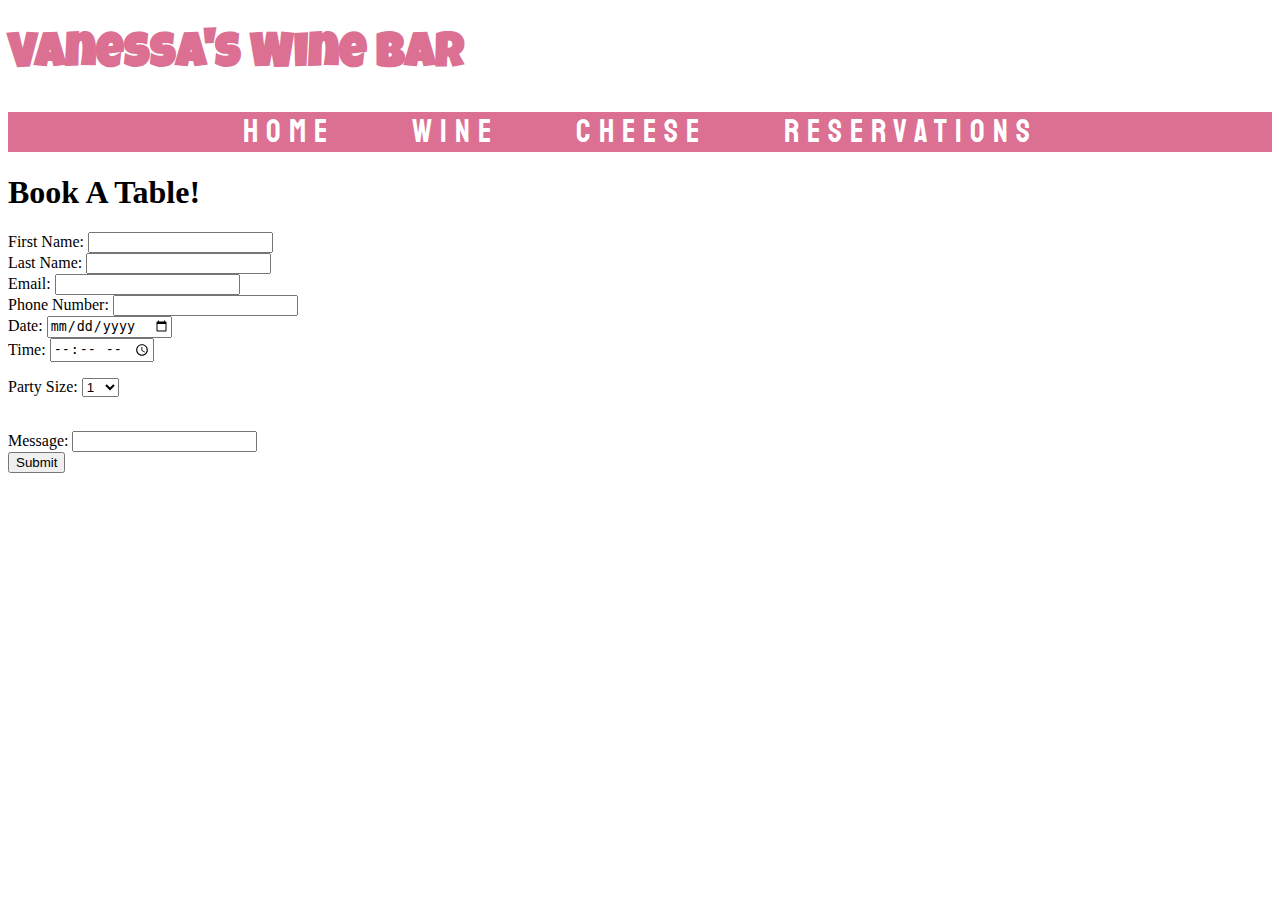
==== reserv.html @ 3e437421 "Add files via upload" ====
<!DOCTYPE html>
<html>
    <head>
        <title>Reservations</title>
        <link rel="stylesheet" href="winebar.css">
        <link rel="preconnect" href="https://fonts.gstatic.com">
    <link href="https://fonts.googleapis.com/css2?family=Luckiest+Guy&family=Staatliches&display=swap" rel="stylesheet">
    </head>
    <body>
        <h1 id="h1">Vanessa's Wine Bar</h1>
        <div class="topnav">
        <a href="project1HomePage.html">Home</a>
        <a href="winemenu.html">Wine</a>
        <a href="cheesemenu.html">Cheese</a>
        <a href="reserv.html">Reservations</a>
        </div>
        <h1 id="header">Book A Table!</h1>
       <div id="reservations">
        <form class ="form" action="#" method="post">
            <label class="label" for="firstName">First Name:</label>
            <input type="text" id="firstName" name="firstName" />
            </br>
            <label class="label" for="lastName">Last Name:</label>
            <input type="text" id="lastName" name="lastName" />
            </br>
            <label class="label" for="email">Email:</label>
            <input type="email" id="email" name="email" />
           </br>
            <label class="label" for="phone">Phone Number:</label>
            <input type="tel" id="phone" name="phone" required />
            </br>
            <label class="label" for="date">Date:</label>
            <input type="date" id="date" name="date" required />
            </br>
            <label class="label" for="time">Time:</label>
            <input type="time" id="time" name="time" min="12:00PM" max="10:00PM" required />
            </br>
            <p>
                <label class="label" for="partysize">Party Size:</label>
                <select>
                    <option value="1">1</option>
                    <option value="2">2</option>
                    <option value="3">3</option>
                    <option value="4">4</option>
                    <option value="5">5</option>
                    <option value="6">6</option>
                    <option value="7">7</option>
                    <option value="8">8</option>
                    <option value="9">9</option>
                    <option value="10">10</option>
                </select>
            </p></br>
            <label class="label" for="message">Message:</label>
            <input class="message" type="text" id="message" name="message" class="message"/>
            </br>
            <button class="submit" type="submit">Submit</button></br>
        </form>
        </div>
    </body>
</html>
---- winebar.css ----
#h1 {
    font-family: 'Luckiest Guy', cursive;
    color: palevioletred;
    font-size: 3em;
}
.topnav {
    background-color: palevioletred;
    font-family: 'Staatliches', cursive;
    font-size: 2em;
    text-align: center;
    word-spacing: 2em;
    letter-spacing: .25em;
}
a:link {
    text-decoration: none;
    color: white;
}
a:visited {
    text-decoration: none;
    color: white;
}
a:hover {
    text-decoration: none;
    color: purple;
}
a:active {
    text-decoration: none;
    color: purple;
}
.container img {
    display: block;
    margin-right: auto;
    margin-left: auto;
    width: 100%;
    padding-top: 2%;
    padding-bottom: 2%;
}
.hpbutton {
    position: relative;
    float: center;
    top: 50%;
    left: 50%;
    background-color: purple;
    color: white;
    font-family: 'Staatliches', cursive;
    font-size: 1.4em;
    padding: 15px; 
    letter-spacing: .25em;
}
.container2 {
    border: 3px solid purple;
    padding: 15px;
    background-color: palevioletred;
    opacity: 0.8;
}
#h3 {
    font-family: 'Luckiest Guy', cursive;
    color: purple;
    font-size: 2em;
    text-align: center;
}
.container2 p {
    font-family: cursive;
    font-size: 2em;
    color: white;
}
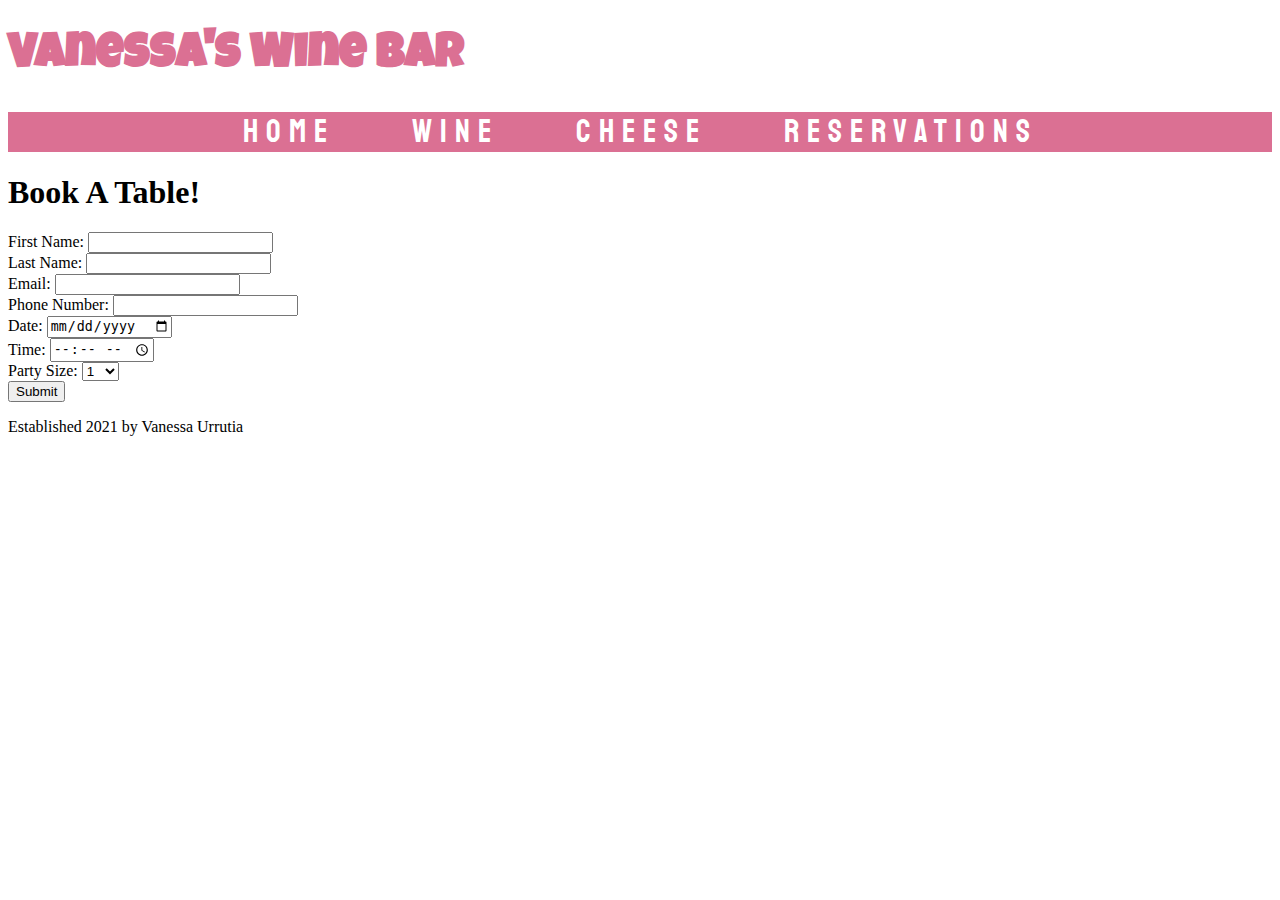
==== commit 65094e3b: "Update reserv.html" ====
--- a/reserv.html
+++ b/reserv.html
@@ -2,6 +2,7 @@
 <html>
     <head>
         <title>Reservations</title>
+        <meta name="viewport" content="width=device-width,initial-scale=1">
         <link rel="stylesheet" href="winebar.css">
         <link rel="preconnect" href="https://fonts.gstatic.com">
     <link href="https://fonts.googleapis.com/css2?family=Luckiest+Guy&family=Staatliches&display=swap" rel="stylesheet">
@@ -15,16 +16,16 @@
         <a href="reserv.html">Reservations</a>
         </div>
         <h1 id="header">Book A Table!</h1>
-       <div id="reservations">
-        <form class ="form" action="#" method="post">
+        <div class="reservations">
+        <form class="form" action="https://formspree.io/f/xgepqkrb" method="post">
             <label class="label" for="firstName">First Name:</label>
-            <input type="text" id="firstName" name="firstName" />
+            <input type="text" id="firstName" name="firstName" required/>
             </br>
             <label class="label" for="lastName">Last Name:</label>
             <input type="text" id="lastName" name="lastName" />
             </br>
             <label class="label" for="email">Email:</label>
-            <input type="email" id="email" name="email" />
+            <input type="email" id="email" name="email" required/>
            </br>
             <label class="label" for="phone">Phone Number:</label>
             <input type="tel" id="phone" name="phone" required />
@@ -35,26 +36,27 @@
             <label class="label" for="time">Time:</label>
             <input type="time" id="time" name="time" min="12:00PM" max="10:00PM" required />
             </br>
-            <p>
-                <label class="label" for="partysize">Party Size:</label>
+            <label class="label" for="partysize">Party Size: </label>
                 <select>
-                    <option value="1">1</option>
-                    <option value="2">2</option>
-                    <option value="3">3</option>
-                    <option value="4">4</option>
-                    <option value="5">5</option>
-                    <option value="6">6</option>
-                    <option value="7">7</option>
-                    <option value="8">8</option>
-                    <option value="9">9</option>
-                    <option value="10">10</option>
+                <option value="1">1</option>
+                <option value="2">2</option>
+                <option value="3">3</option>
+                <option value="4">4</option>
+                <option value="5">5</option>
+                <option value="6">6</option>
+                <option value="7">7</option>
+                <option value="8">8</option>
+                <option value="9">9</option>
+                <option value="10">10</option>
                 </select>
-            </p></br>
-            <label class="label" for="message">Message:</label>
-            <input class="message" type="text" id="message" name="message" class="message"/>
             </br>
-            <button class="submit" type="submit">Submit</button></br>
+            <button class="submit" type="submit">Submit</button>
         </form>
         </div>
     </body>
-</html>+    <footer class="footer">
+        <p>
+           Established 2021 by Vanessa Urrutia
+       </p>
+   </footer>    
+</html>
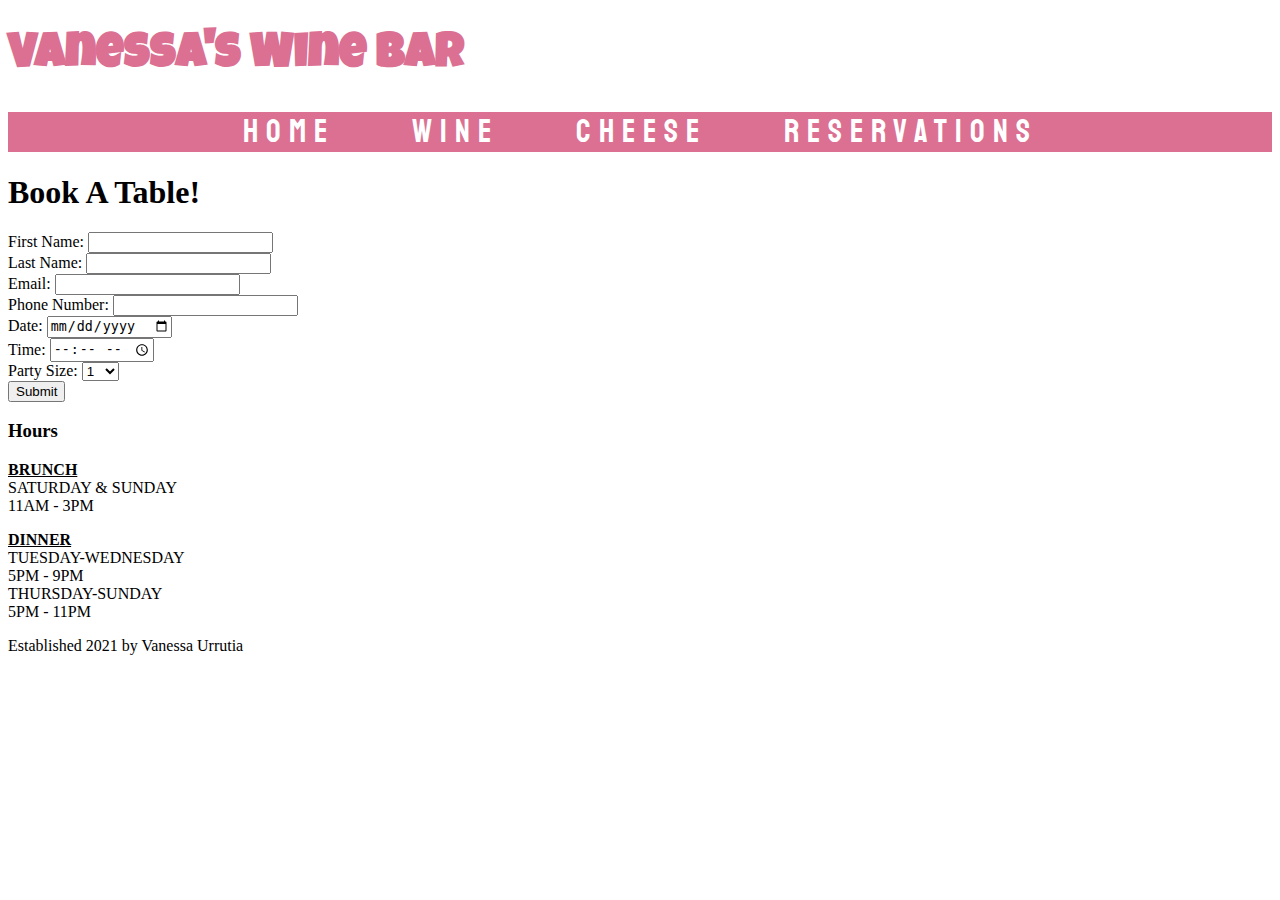
==== commit 8905eb79: "Merge pull request #5 from vurrutia21/reserv.html-edits" ====
--- a/reserv.html
+++ b/reserv.html
@@ -16,7 +16,8 @@
         <a href="reserv.html">Reservations</a>
         </div>
         <h1 id="header">Book A Table!</h1>
-        <div class="reservations">
+        <div class="container5">
+        <div id="eight">
         <form class="form" action="https://formspree.io/f/xgepqkrb" method="post">
             <label class="label" for="firstName">First Name:</label>
             <input type="text" id="firstName" name="firstName" required/>
@@ -53,6 +54,20 @@
             <button class="submit" type="submit">Submit</button>
         </form>
         </div>
+        <div id="nine">
+            <h3>Hours</h3>
+            <p><strong><ins>BRUNCH</ins></strong></br>
+            SATURDAY & SUNDAY</br>
+            11AM - 3PM</br>
+            </p>
+            <p><strong><ins>DINNER</ins></strong></br>
+            TUESDAY-WEDNESDAY</br>
+            5PM - 9PM</br>
+            THURSDAY-SUNDAY</br>
+            5PM - 11PM
+            </p>
+        </div>
+        </div>
     </body>
     <footer class="footer">
         <p>
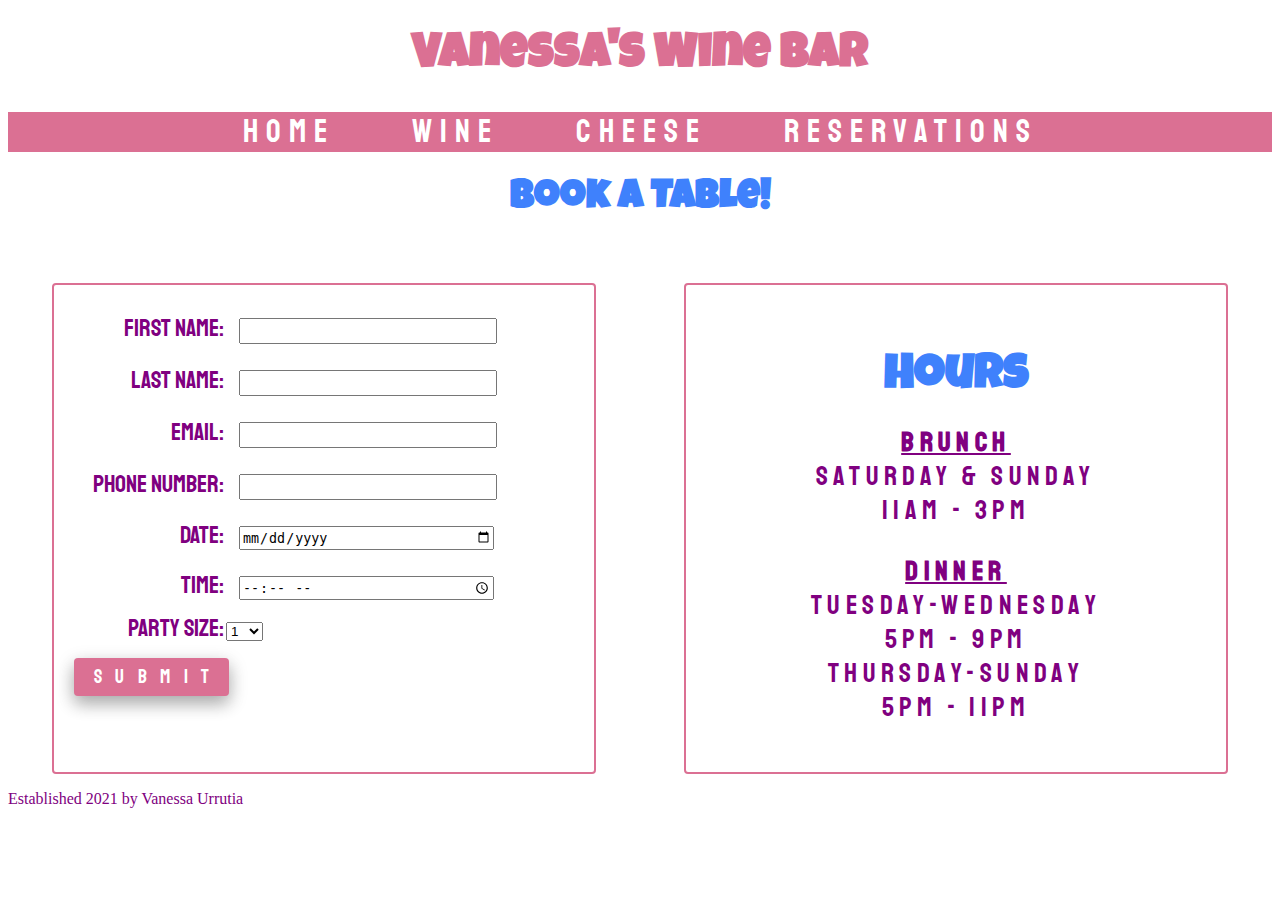
==== commit 191f4a6c: "reserv.html" ====
--- a/reserv.html
+++ b/reserv.html
@@ -10,7 +10,7 @@
     <body>
         <h1 id="h1">Vanessa's Wine Bar</h1>
         <div class="topnav">
-        <a href="project1HomePage.html">Home</a>
+        <a href="index.html">Home</a>
         <a href="winemenu.html">Wine</a>
         <a href="cheesemenu.html">Cheese</a>
         <a href="reserv.html">Reservations</a>
@@ -19,24 +19,31 @@
         <div class="container5">
         <div id="eight">
         <form class="form" action="https://formspree.io/f/xgepqkrb" method="post">
+        <div class="firstName">
             <label class="label" for="firstName">First Name:</label>
             <input type="text" id="firstName" name="firstName" required/>
-            </br>
+        </div>
+        <div class="lastName">
             <label class="label" for="lastName">Last Name:</label>
             <input type="text" id="lastName" name="lastName" />
-            </br>
+        </div>
+        <div class="email">
             <label class="label" for="email">Email:</label>
             <input type="email" id="email" name="email" required/>
-           </br>
+        </div>
+        <div class="phone">
             <label class="label" for="phone">Phone Number:</label>
             <input type="tel" id="phone" name="phone" required />
-            </br>
+        </div>
+        <div class="date">
             <label class="label" for="date">Date:</label>
             <input type="date" id="date" name="date" required />
-            </br>
+        </div>
+        <div class="time">
             <label class="label" for="time">Time:</label>
             <input type="time" id="time" name="time" min="12:00PM" max="10:00PM" required />
-            </br>
+        </div>
+        <div class="partysize">
             <label class="label" for="partysize">Party Size: </label>
                 <select>
                 <option value="1">1</option>
@@ -50,7 +57,7 @@
                 <option value="9">9</option>
                 <option value="10">10</option>
                 </select>
-            </br>
+        </div>
             <button class="submit" type="submit">Submit</button>
         </form>
         </div>
--- a/winebar.css
+++ b/winebar.css
@@ -2,6 +2,7 @@
     font-family: 'Luckiest Guy', cursive;
     color: palevioletred;
     font-size: 3em;
+    text-align: center;
 }
 .topnav {
     background-color: palevioletred;
@@ -34,18 +35,7 @@
     width: 100%;
     padding-top: 2%;
     padding-bottom: 2%;
-}
-.hpbutton {
-    position: relative;
-    float: center;
-    top: 50%;
-    left: 50%;
-    background-color: purple;
-    color: white;
-    font-family: 'Staatliches', cursive;
-    font-size: 1.4em;
-    padding: 15px; 
-    letter-spacing: .25em;
+    opacity: 0.8;
 }
 .container2 {
     border: 3px solid purple;
@@ -54,13 +44,194 @@
     opacity: 0.8;
 }
 #h3 {
+    font-family: 'Staatliches', cursive;
+    color: purple;
+    font-size: 2em;
+    text-align: center;
+    letter-spacing: .25em;
+    margin-bottom: -6px;
+}
+.container2 p {
+    font-family: cursive;
+    font-size: 2em;
+    color: white;
+}
+#header {
+    text-align: center;
     font-family: 'Luckiest Guy', cursive;
-    color: purple;
-    font-size: 2em;
-    text-align: center;
-}
-.container2 p {
-    font-family: cursive;
-    font-size: 2em;
-    color: white;
-}
+    color: rgb(63, 129, 252);
+    font-size: 2.5em;
+    margin-bottom: -6px;
+}
+input {
+    width: 50%;
+    height: 20px;
+    margin: 13px;
+    resize: none;
+}
+.PartySize {
+    display: inline-block;
+    text-align: right;
+    width: 150px;
+    padding: 6px;
+    vertical-align: middle;
+}
+.FirstName, .LastName, .Email, .Phone, .Date, .Time {
+    display: inline-block;
+    text-align: right;
+    width: 150px;
+}
+.label {
+    color: purple;
+    font-family: 'Staatliches', cursive;
+    font-size: 1.5em;
+    display: inline-block;
+    text-align: right;
+    width: 150px;
+}
+.submit {
+    background-color: palevioletred;
+    border: none;
+    color: white;
+    font-family: 'Staatliches', 'cursive';
+    font-size: 1.2em;
+    letter-spacing: .7em;
+    cursor: pointer;
+    margin-top: 15px;
+    padding-left: 20px;
+    padding-top: 7px;
+    padding-bottom: 7px;
+    text-align: center;
+    text-decoration: none;
+    display: inline-block;
+    border-radius: 4px;
+    box-shadow: 0 8px 16px 0 rgba(0,0,0,0.2), 0 6px 20px 0 rgba(0,0,0,0.19);
+}
+.container3 {
+    display: flex;
+    flex-direction: row;
+    flex-wrap: wrap;
+    justify-content: space-around;
+    align-items: stretch;
+    margin-top: 70px;
+}
+#one, #two {
+    border: 3px solid purple;
+    font-family: cursive;
+    font-size: 1em;
+    padding: 20px;
+    width: 500px;
+    text-align: center;
+}
+.container4 {
+    display: flex;
+    flex-direction: column;
+    flex-wrap: wrap;
+    justify-content: space-around;
+    align-items: stretch;
+}
+#p1 {
+    font-family: 'Staatliches', cursive;
+    text-align: center;
+    font-size: 1em;
+    padding-top: 0%;
+    margin-top: 0%;
+}
+.container4 p {
+    font-family: cursive;
+    font-size: 1.2em;
+    padding-top: 0%;
+    margin-top: 0%;
+}
+#h2 {
+    font-family: 'Staatliches', cursive;
+    font-size: 2em;
+    color: purple;
+    letter-spacing: .25em;
+    margin-bottom: -6px;
+}
+#three, #four, #five, #six, #seven {
+    text-align: center;
+    display: inline-block;
+}
+.cheeseimg {
+    display: block;
+    margin-right: auto;
+    margin-left: auto;
+    width: 50%;
+    padding-top: 2%;
+    padding-bottom: 2%;
+    opacity: 0.8;
+}
+.footer {
+    color: purple;
+    font-family: cursive;
+    font-size: 1em;
+    text-align: left;
+}
+.container5 {
+    display: flex;
+    flex-direction: row;
+    flex-wrap: wrap;
+    justify-content: space-around;
+    align-items: stretch;
+    margin-top: 70px;
+}
+#eight {
+    border: 2px solid palevioletred;
+    font-family: 'Staatliches', cursive;
+    font-size: 1em;
+    padding: 20px;
+    width: 500px;
+    border-radius: 4px;
+} 
+#nine {
+    border: 2px solid palevioletred;
+    font-family: 'Staatliches', cursive;
+    font-size: 1em;
+    padding: 20px;
+    width: 500px;
+    text-align: center;
+    border-radius: 4px;
+}
+#nine p {
+    font-family: 'Staatliches', cursive;
+    color: purple;
+    font-size: 1.7em;
+    letter-spacing: .2em;
+}
+#nine h3 {
+    font-family: 'Luckiest Guy', cursive;
+    font-size: 3em;
+    color: rgb(63, 129, 252);
+    margin-bottom: -3px;
+}
+@media screen and (max-width: 800px) {
+    .container img {
+         display: 100%;
+    }
+    .cheeseimg {
+        display: 100%;
+    }
+    .topnav {
+        overflow: hidden;
+        float: none;
+        width: auto;
+    }
+       #one, #two, #three, #four, #five, #six, #seven, #eight, #nine {
+            width: 100%;
+            float: none;
+            padding: 0px;
+        }
+        .footer {
+            position: fixed;
+        }
+    }
+    @media screen and (min-width: 270px) {
+    #h1 {
+        display: 100%;
+    }
+    .topnav {
+        display: 100%;
+    }
+    }
